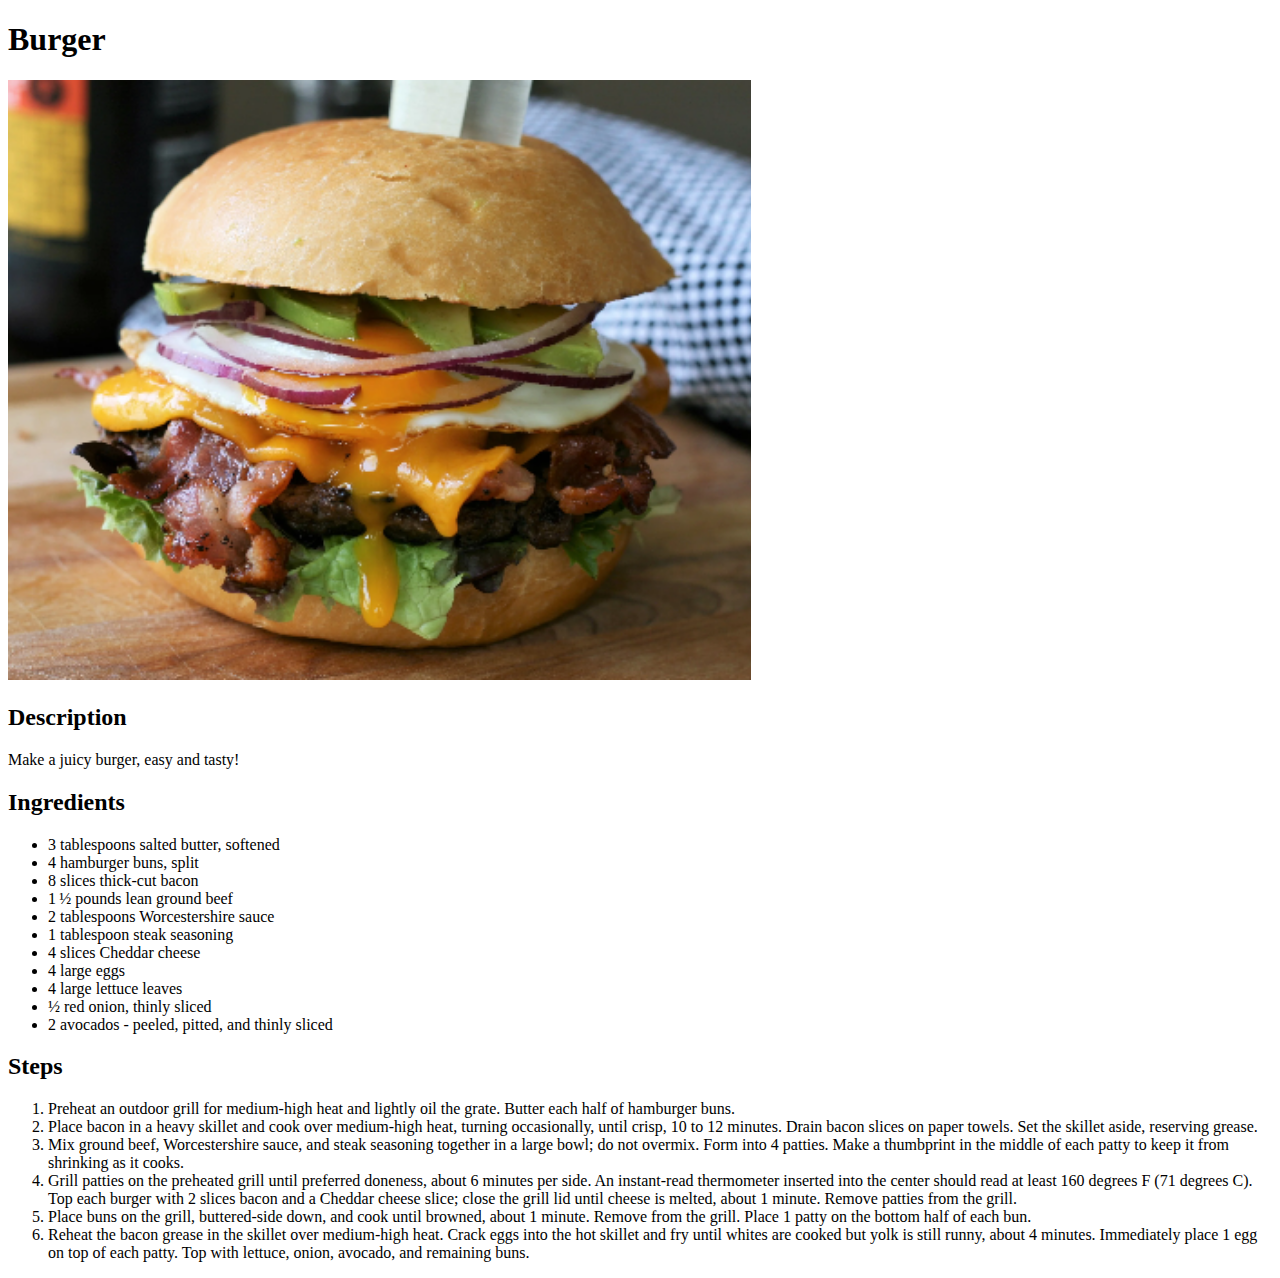
==== recipes/burger.html @ 15d39e99 "added burger recipe" ====
<!DOCTYPE html>
<html lang="en">

<head>
    <meta charset="UTF-8">
    <meta http-equiv="X-UA-Compatible" content="IE=edge">
    <meta name="viewport" content="width=device-width, initial-scale=1.0">
    <title>Burger</title>
</head>

<body>
    <h1>Burger</h1>
    <img src="../img/burger.png" alt="A slice of lasanga" height=600>
    <h2>Description</h2>
    <p>
        Make a juicy burger, easy and tasty!
    </p>

    <h2>Ingredients</h2>
    <ul>
        <li>3 tablespoons salted butter, softened</li>
        <li>4 hamburger buns, split</li>
        <li>8 slices thick-cut bacon</li>
        <li>1 ½ pounds lean ground beef</li>
        <li>2 tablespoons Worcestershire sauce</li>
        <li>1 tablespoon steak seasoning</li>
        <li>4 slices Cheddar cheese</li>
        <li>4 large eggs</li>
        <li>4 large lettuce leaves</li>
        <li>½ red onion, thinly sliced</li>
        <li>2 avocados - peeled, pitted, and thinly sliced </li>
    </ul>

    <h2>Steps</h2>
    <ol>
        <li>
            Preheat an outdoor grill for medium-high heat and lightly oil the grate. Butter each half of hamburger buns.
        </li>
        <li>
            Place bacon in a heavy skillet and cook over medium-high heat, turning occasionally, until crisp, 10 to 12 minutes. Drain bacon slices on paper towels. Set the skillet aside, reserving grease.
        </li>
        <li>
            Mix ground beef, Worcestershire sauce, and steak seasoning together in a large bowl; do not overmix. Form into 4 patties. Make a thumbprint in the middle of each patty to keep it from shrinking as it cooks.
        </li>
        <li>
            Grill patties on the preheated grill until preferred doneness, about 6 minutes per side. An instant-read thermometer inserted into the center should read at least 160 degrees F (71 degrees C). Top each burger with 2 slices bacon and a Cheddar cheese slice;
            close the grill lid until cheese is melted, about 1 minute. Remove patties from the grill.
        </li>
        <li>
            Place buns on the grill, buttered-side down, and cook until browned, about 1 minute. Remove from the grill. Place 1 patty on the bottom half of each bun.
        </li>
        <li>
            Reheat the bacon grease in the skillet over medium-high heat. Crack eggs into the hot skillet and fry until whites are cooked but yolk is still runny, about 4 minutes. Immediately place 1 egg on top of each patty. Top with lettuce, onion, avocado, and
            remaining buns.
        </li>
    </ol>


</body>

</html>
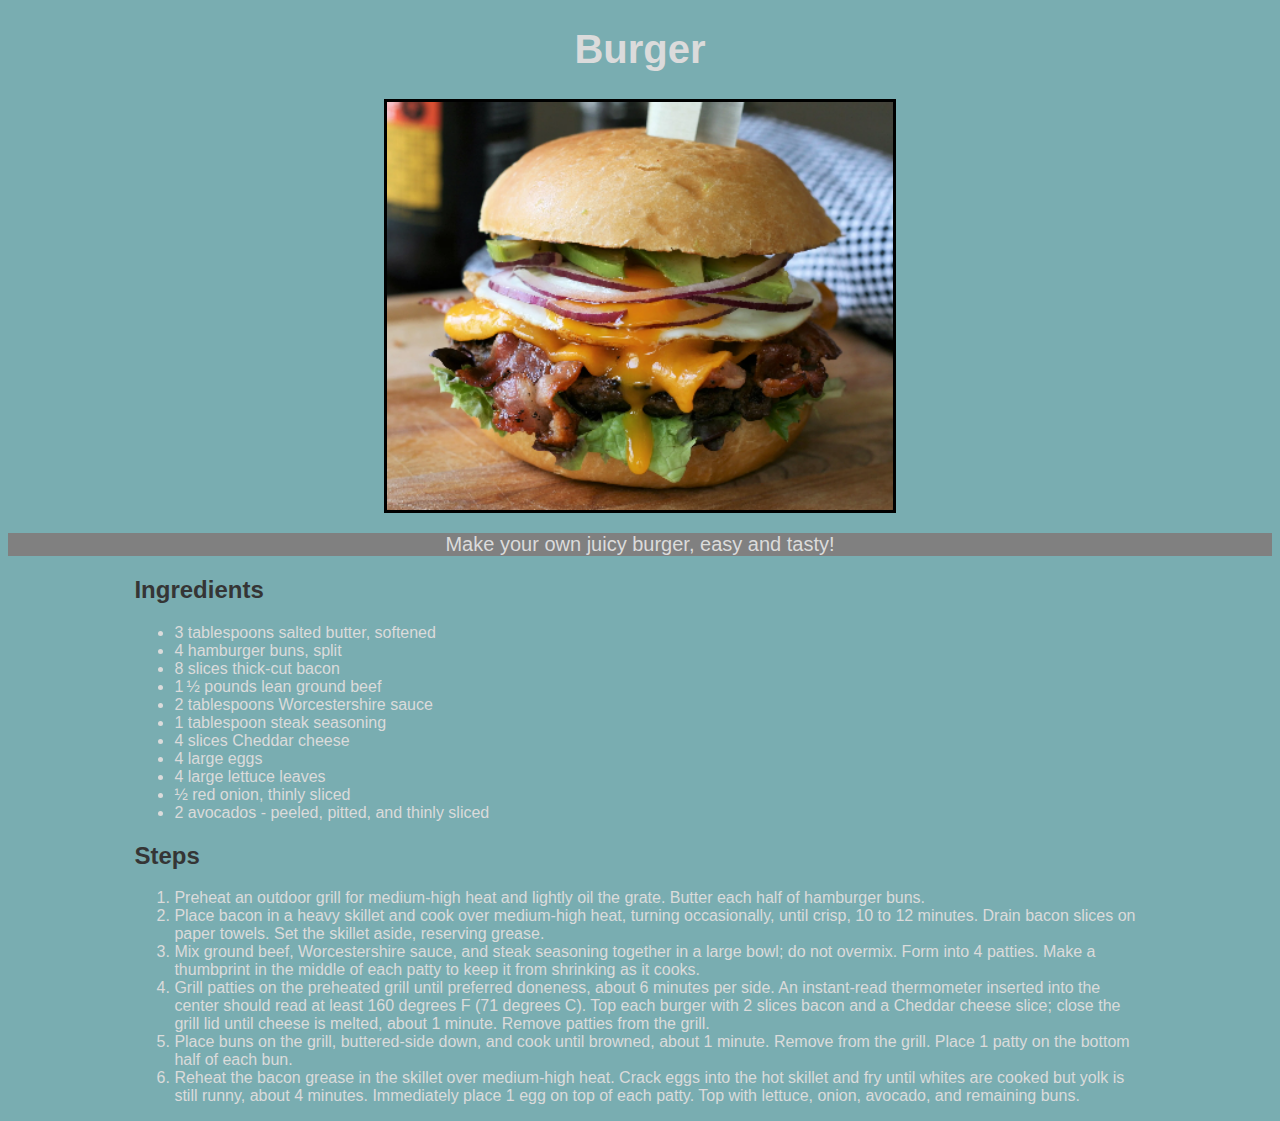
==== commit 76bcc728: "Added some basic css styling" ====
--- a/recipes/burger.html
+++ b/recipes/burger.html
@@ -5,15 +5,15 @@
     <meta charset="UTF-8">
     <meta http-equiv="X-UA-Compatible" content="IE=edge">
     <meta name="viewport" content="width=device-width, initial-scale=1.0">
+    <link rel="stylesheet" href="../style.css">
     <title>Burger</title>
 </head>
 
 <body>
-    <h1>Burger</h1>
-    <img src="../img/burger.png" alt="A slice of lasanga" height=600>
-    <h2>Description</h2>
-    <p>
-        Make a juicy burger, easy and tasty!
+    <h1 id="title">Burger</h1>
+    <img class="img main" src="../img/burger.png" alt="A slice of lasanga" height=600>
+    <p class="description">
+        Make your own juicy burger, easy and tasty!
     </p>
 
     <h2>Ingredients</h2>
--- a/style.css
+++ b/style.css
@@ -0,0 +1,45 @@
+* {
+    background-color: rgb(121, 173, 177);
+    color: rgb(219, 219, 219);
+    font-family: Verdana, Geneva, Tahoma, sans-serif;
+}
+
+#title {
+    text-align: center;
+    font-size: 40px;
+}
+
+#recipes-list {
+    margin-left: 5%;
+}
+
+.img.main {
+    border: 3px solid black;
+    display: block;
+    margin-left: auto;
+    margin-right: auto;
+    width: 40%;
+    height: auto;
+}
+
+p,
+ol,
+ul {
+    margin-left: 10%;
+    margin-right: 10%;
+    font-size: 20x;
+}
+
+.description {
+    margin-left: 0%;
+    margin-right: 0%;
+    text-align: center;
+    background-color: grey;
+    font-size: 20px;
+    font-family: 'Gill Sans', 'Gill Sans MT', Calibri, 'Trebuchet MS', sans-serif;
+}
+
+h2 {
+    margin-left: 10%;
+    color: rgb(53, 53, 53)
+}